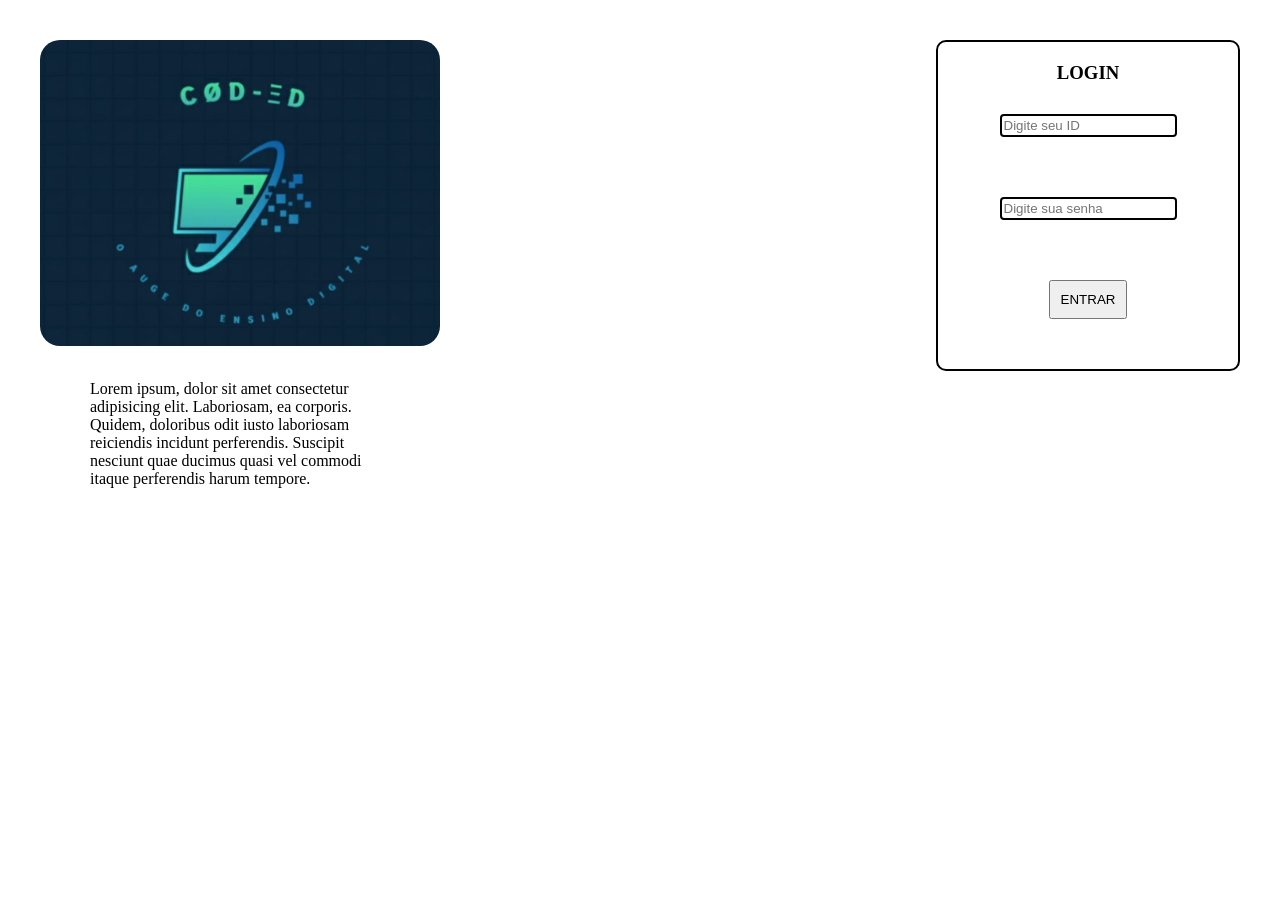
==== Coded_Prototipo/index.html @ cf67aade "modificação css na facul" ====
<!DOCTYPE html>
<html lang="pt-br">
<head>
    <meta charset="UTF-8">
    <meta name="viewport" content="width=device-width, initial-scale=1.0">
    <link rel="stylesheet" href="style.css">
    <title>Home</title>
</head>
<body>
    <main id="main-home">
        <div id="presentation-coded">
            <img src="imgs/coded_logo.png" alt="" id="coded-img-main">
            <p>Lorem ipsum, dolor sit amet consectetur adipisicing elit. Laboriosam, ea corporis. Quidem, 
                doloribus odit iusto laboriosam reiciendis incidunt perferendis. Suscipit nesciunt quae 
                ducimus quasi vel commodi itaque perferendis harum tempore.</p>
        </div>
        <div id="login-section">
            <div id="login-area">
                <div id="inputs">
                    <h3>LOGIN</h3>
                    <input type="text" placeholder="Digite seu ID">
                    <input type="text" placeholder="Digite sua senha"><br>

                    <button>ENTRAR</button>
                </div>
            </div>
        </div>
    </main>
</body>
</html>
---- Coded_Prototipo/style.css ----
*{
    padding: 0;
    margin: 0;
}

/* area main - home*/

#main-home {
    padding: 20px;
    display: flex;
    justify-content: space-between;
}

#login-section {
    padding: 20px;
    justify-content: center;
}

#presentation-coded {
    padding: 20px;
}


#coded-img-main {
    width: 400px;
    border-radius: 20px;
    margin-bottom: 30px;
}


#presentation-coded p{
    width: 300px;
    margin: 0 auto;
}

#login-area {
    border: 2px black solid;
    border-radius: 10px;
    width: 300px;
}

#inputs {
    padding: 20px;
    justify-content: center;
    text-align: center;
    
}

#inputs button {
    padding: 10px;
}

#inputs input {
    border: 2px black solid;
    border-radius: 4px;
    padding: 2px;
}

#inputs input, button {
    margin: 30px auto;
}
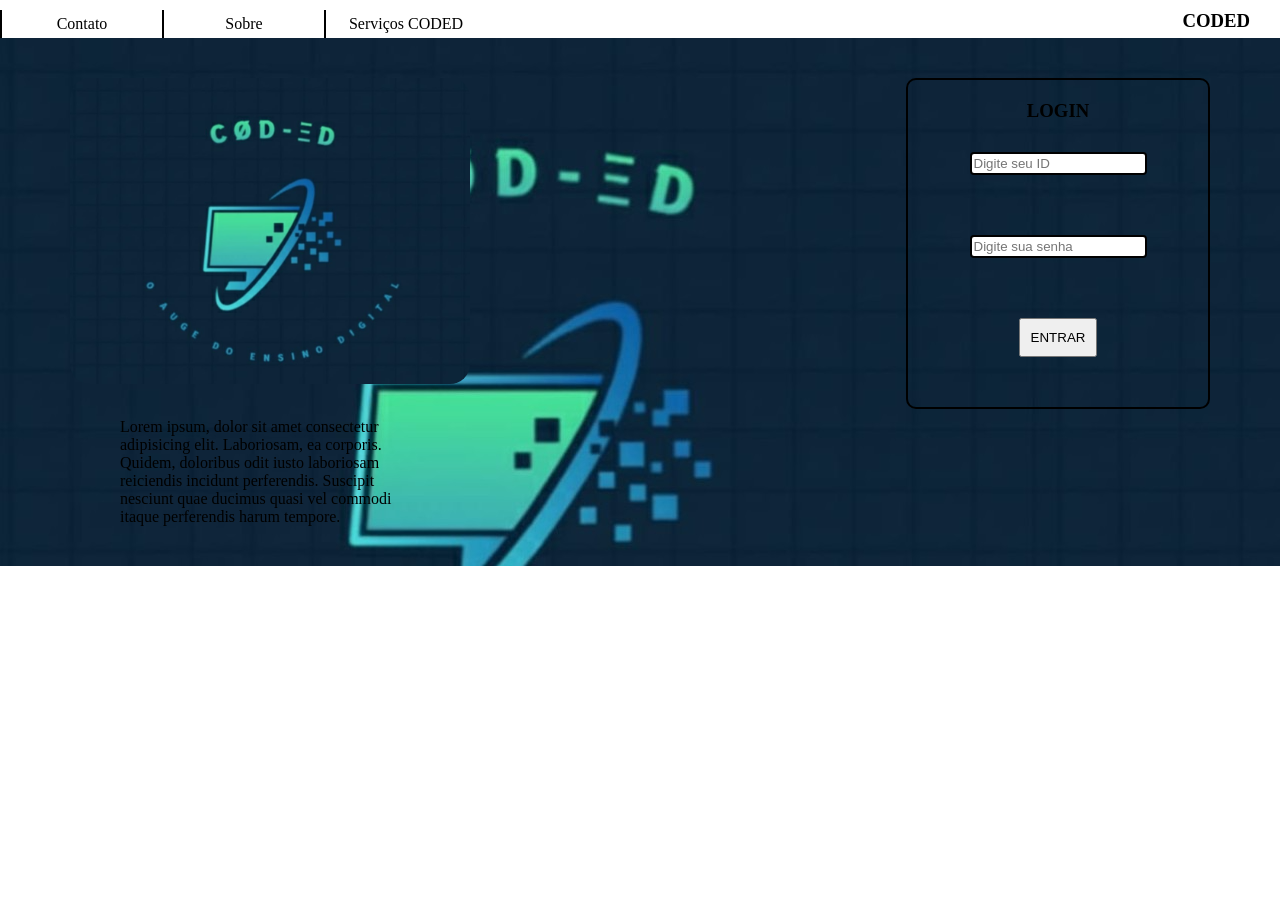
==== commit f9d1107f: "adição do header e funções" ====
--- a/Coded_Prototipo/index.html
+++ b/Coded_Prototipo/index.html
@@ -7,6 +7,22 @@
     <title>Home</title>
 </head>
 <body>
+    <header id="header-main">
+        <div id="header-options-left">
+            <div class="header-option">
+                <a href="">Contato</a>
+            </div>
+            <div class="header-option">
+                <a href="">Sobre</a>
+            </div>
+            <div class="header-option">
+                <a href="">Serviços CODED</a>
+            </div>
+        </div>
+        <div id="header-logo-right">
+            <h3 id="company-name">CODED</h3>
+        </div>
+    </header>
     <main id="main-home">
         <div id="presentation-coded">
             <img src="imgs/coded_logo.png" alt="" id="coded-img-main">
--- a/Coded_Prototipo/style.css
+++ b/Coded_Prototipo/style.css
@@ -3,12 +3,46 @@
     margin: 0;
 }
 
+/* header */
+
+#header-main {
+    display: flex;
+    justify-content: space-between;
+}
+
+#header-options-left {
+    display: flex;
+    
+}
+
+#header-options-left a {
+    text-decoration: none;
+    color: black;
+}
+
+.header-option {
+    padding: 5px;
+    border-left: 2px solid black;
+    width: 150px;
+    text-align: center;
+    margin-top: 10px;
+}
+
+#header-logo-right {
+    margin: 0px 30px;
+}
+
+#header-logo-right h3 {
+    margin-top: 10px;
+}
+
 /* area main - home*/
 
 #main-home {
-    padding: 20px;
+    padding: 20px 50px;
     display: flex;
     justify-content: space-between;
+    background-image: url(imgs/coded_logo.png);
 }
 
 #login-section {
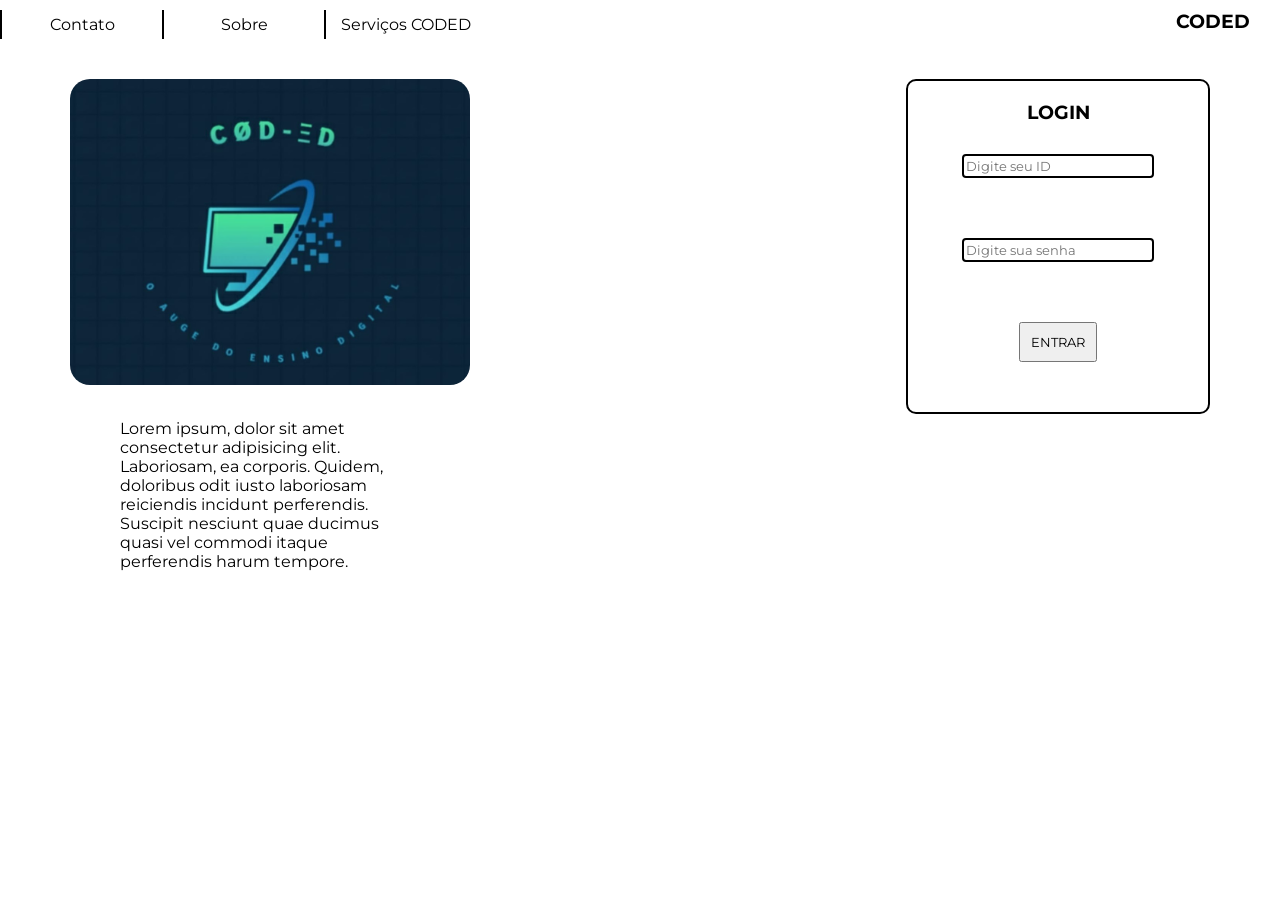
==== commit 05624f1e: "criação de paginas login_aluno, atividades, menus hamburguer e login funcional" ====
--- a/Coded_Prototipo/index.html
+++ b/Coded_Prototipo/index.html
@@ -34,13 +34,15 @@
             <div id="login-area">
                 <div id="inputs">
                     <h3>LOGIN</h3>
-                    <input type="text" placeholder="Digite seu ID">
-                    <input type="text" placeholder="Digite sua senha"><br>
+                    <input type="text" placeholder="Digite seu ID" id="identificacao">
+                    <input type="password" placeholder="Digite sua senha" id="senha"><br>
 
-                    <button>ENTRAR</button>
+                    <button onclick="logar()">ENTRAR</button>
                 </div>
             </div>
         </div>
     </main>
+
+    <script src="script.js"></script>
 </body>
 </html>
--- a/Coded_Prototipo/style.css
+++ b/Coded_Prototipo/style.css
@@ -1,6 +1,9 @@
+@import url('https://fonts.googleapis.com/css2?family=Montserrat:ital,wght@0,100..900;1,100..900&display=swap');
+
 *{
     padding: 0;
     margin: 0;
+    font-family: Montserrat;
 }
 
 /* header */
@@ -42,7 +45,6 @@
     padding: 20px 50px;
     display: flex;
     justify-content: space-between;
-    background-image: url(imgs/coded_logo.png);
 }
 
 #login-section {
@@ -92,4 +94,137 @@
 
 #inputs input, button {
     margin: 30px auto;
+}
+
+/* login aluno*/
+
+.header-user {
+    justify-content: space-between;
+    display: flex;
+    padding: 10px 30px;
+    background-color: lightgray;
+}
+
+.area-aluno {
+    border: 2px black solid;
+    padding: 3px;
+    border-radius: 3px;
+}
+
+@keyframes teste {
+    0%{opacity: 0%;}
+    100%{opacity: 100%;}
+}
+
+.hamburguericon{
+    padding-left: 95%;
+}
+
+#hamburguer:hover {
+    cursor: pointer;
+}
+
+#janeladeopcoes {
+    border: 2px black solid;
+    border-radius: 10px;
+    width: 200px;
+    text-align: center;
+    background-color: white;
+    position: absolute;
+    right: 65px;
+    top: 60px;
+    display: none;
+    animation: teste 0.2s linear;
+}
+
+.opcao {
+    padding: 10px;
+    margin: 5px;
+    border-top: 1px solid black;
+    border-bottom: 1px solid black;
+}
+
+#janeladeopcoes a{
+    text-decoration: none;
+    color: black;
+}
+
+.field {
+    padding: 10px 30px;
+}
+
+.aulas-gravadas {
+    margin: 20px 0;
+    display: flex;
+    flex-wrap: wrap;
+    justify-content: space-around;
+}
+
+.aula:hover {
+    cursor: pointer;
+}
+
+.aula {
+    border-top: 2px black solid;
+    border-bottom: 2px black solid;
+    border-radius: 10px;
+    width: min-content;
+    padding: 10px;
+    margin: 20px 0px;
+}
+
+.video {
+    background-color: black;
+    width: 300px;
+    text-align: center;
+    padding: 20px;
+}
+
+.video img {
+    width: 80px;
+}
+
+.complement {
+    margin: 10px 0;
+}
+
+.data-video {
+    text-align: right;
+}
+
+
+#atividades {
+    margin: 20px 0px;
+}
+
+.atividade {
+    padding: 2px 10px;
+    margin-bottom: 20px;
+}
+
+.conteudo-atividade:hover {
+    cursor: pointer;
+}
+
+.conteudo-atividade {
+    border: 2px solid black;
+    border-radius: 10px;
+    padding: 15px;
+}
+
+.data-atividade {
+    text-align: center;
+}
+
+.prazo-atividade {
+    padding: 5px 10px;
+    text-align: right;
+}
+
+.finish-activity {
+    margin: 10px auto;
+    width: 80%;
+    height: 4px;
+    background-color: gray;
+    border-radius: 10px;
 }
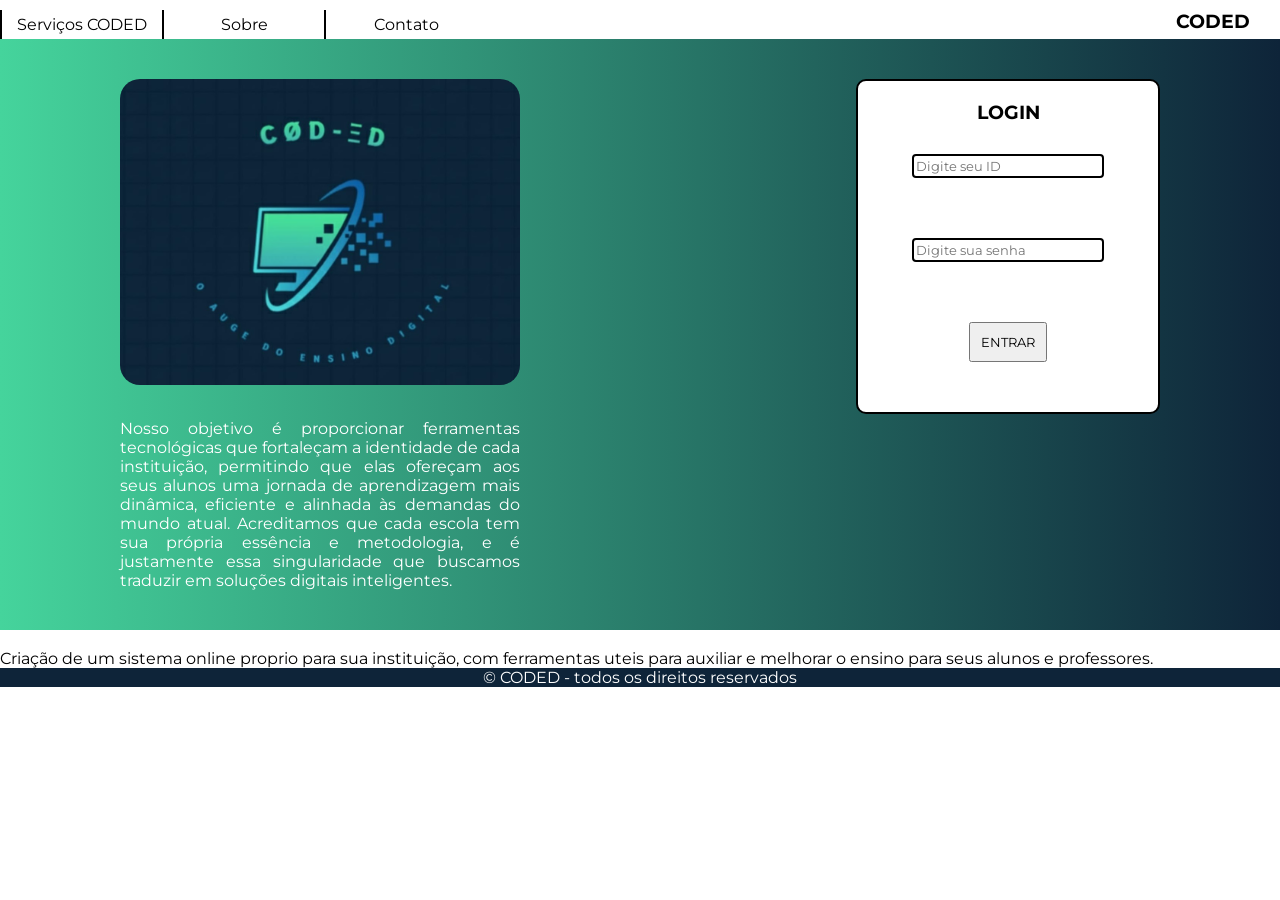
==== commit c3a9d547: "coisa pa porra" ====
--- a/Coded_Prototipo/index.html
+++ b/Coded_Prototipo/index.html
@@ -4,19 +4,20 @@
     <meta charset="UTF-8">
     <meta name="viewport" content="width=device-width, initial-scale=1.0">
     <link rel="stylesheet" href="style.css">
+    <link rel="shortcut icon" href="imgs/coded_logo.png" type="image/x-icon">
     <title>Home</title>
 </head>
 <body>
     <header id="header-main">
         <div id="header-options-left">
             <div class="header-option">
-                <a href="">Contato</a>
+                <a href="">Serviços CODED</a>
             </div>
             <div class="header-option">
                 <a href="">Sobre</a>
             </div>
             <div class="header-option">
-                <a href="">Serviços CODED</a>
+                <a href="">Contato</a>
             </div>
         </div>
         <div id="header-logo-right">
@@ -26,10 +27,17 @@
     <main id="main-home">
         <div id="presentation-coded">
             <img src="imgs/coded_logo.png" alt="" id="coded-img-main">
-            <p>Lorem ipsum, dolor sit amet consectetur adipisicing elit. Laboriosam, ea corporis. Quidem, 
-                doloribus odit iusto laboriosam reiciendis incidunt perferendis. Suscipit nesciunt quae 
-                ducimus quasi vel commodi itaque perferendis harum tempore.</p>
+            <p>Nosso objetivo é proporcionar ferramentas tecnológicas que fortaleçam a identidade de cada 
+                instituição, permitindo que elas ofereçam aos seus alunos uma jornada de aprendizagem 
+                mais dinâmica, eficiente e alinhada às demandas do mundo atual. Acreditamos que cada 
+                escola tem sua própria essência e metodologia, e é justamente essa singularidade que 
+                buscamos traduzir em soluções digitais inteligentes.</p>
         </div>
+
+        <div class="divisao">
+
+        </div>
+
         <div id="login-section">
             <div id="login-area">
                 <div id="inputs">
@@ -43,6 +51,17 @@
         </div>
     </main>
 
+    <section id="servicos">
+        <div class="servico">
+            <img src="" alt="">
+            <p>Criação de um sistema online proprio para sua instituição, com ferramentas uteis para auxiliar
+                e melhorar o ensino para seus alunos e professores.
+            </p>
+        </div>
+    </section>
+
+    <footer><p>© CODED - todos os direitos reservados</p></footer>
+    
     <script src="script.js"></script>
 </body>
 </html>
--- a/Coded_Prototipo/style.css
+++ b/Coded_Prototipo/style.css
@@ -41,10 +41,18 @@
 
 /* area main - home*/
 
+.divisao {
+    height: 30%px;
+    width: 3px;
+    background-color: black;
+    display: none;
+}
+
 #main-home {
-    padding: 20px 50px;
+    padding: 20px 100px;
     display: flex;
     justify-content: space-between;
+    background-image: linear-gradient(90deg,#45D49C, #0E2439);
 }
 
 #login-section {
@@ -54,6 +62,7 @@
 
 #presentation-coded {
     padding: 20px;
+    color: white;
 }
 
 
@@ -65,14 +74,16 @@
 
 
 #presentation-coded p{
-    width: 300px;
+    width: 400px;
     margin: 0 auto;
+    text-align: justify;
 }
 
 #login-area {
     border: 2px black solid;
     border-radius: 10px;
     width: 300px;
+    background-color: white;
 }
 
 #inputs {
@@ -102,11 +113,12 @@
     justify-content: space-between;
     display: flex;
     padding: 10px 30px;
-    background-color: lightgray;
+    color: white;
+    background-color: #0E2439;
 }
 
 .area-aluno {
-    border: 2px black solid;
+    border: 2px white solid;
     padding: 3px;
     border-radius: 3px;
 }
@@ -202,14 +214,21 @@
     margin-bottom: 20px;
 }
 
-.conteudo-atividade:hover {
-    cursor: pointer;
-}
-
 .conteudo-atividade {
     border: 2px solid black;
     border-radius: 10px;
     padding: 15px;
+}
+
+.conteudo-atividade .botao {
+   text-align: center;
+}
+
+.conteudo-atividade button {
+    padding: 10px;
+    background-color: #0E2439;
+    color: white;
+    border-radius: 10px;
 }
 
 .data-atividade {
@@ -227,4 +246,95 @@
     height: 4px;
     background-color: gray;
     border-radius: 10px;
+}
+
+/* footers */
+
+footer {
+    background-color: #0E2439;
+    color: white;
+    text-align: center;
+}
+
+/* provas*/
+
+.situacao {
+    text-align: center;
+}
+
+.afazer {
+    color: orange;
+}
+
+button:hover{
+    cursor: pointer;
+}
+
+.feito {
+    color: lightgreen;
+}
+
+/* material */
+
+.conteudo-material p{
+    margin-bottom: 20px;
+}
+
+.material a {
+    color: black;
+    padding: 5px 10px; 
+    border-radius: 10px;
+}
+
+.material a:hover {
+    box-shadow: #0E2439 0px 0px 5px;
+}
+
+/* calendario my */
+
+#table {
+    border: 2px black solid;
+    padding: 5px;
+}
+
+th {
+    border: 1px black solid;
+}
+
+.column {
+    border: 1px solid black;
+    text-align: center;
+    padding: 20px;
+}
+
+#legenda {
+    margin: 20px 0;
+}
+
+.bolinha {
+    display: flex;
+    margin: 20px 0;
+}
+
+.bola {
+    width: 20px;
+    height: 20px;
+    border-radius: 30px;
+    margin-right: 20px;
+}
+
+.verde {
+    background-color: lightgreen;
+}
+
+.laranja {
+    background-color: orange;
+}
+
+.weekend {
+    background-color: lightgray;
+}
+
+.week {
+    background-color: lightblue;
 }
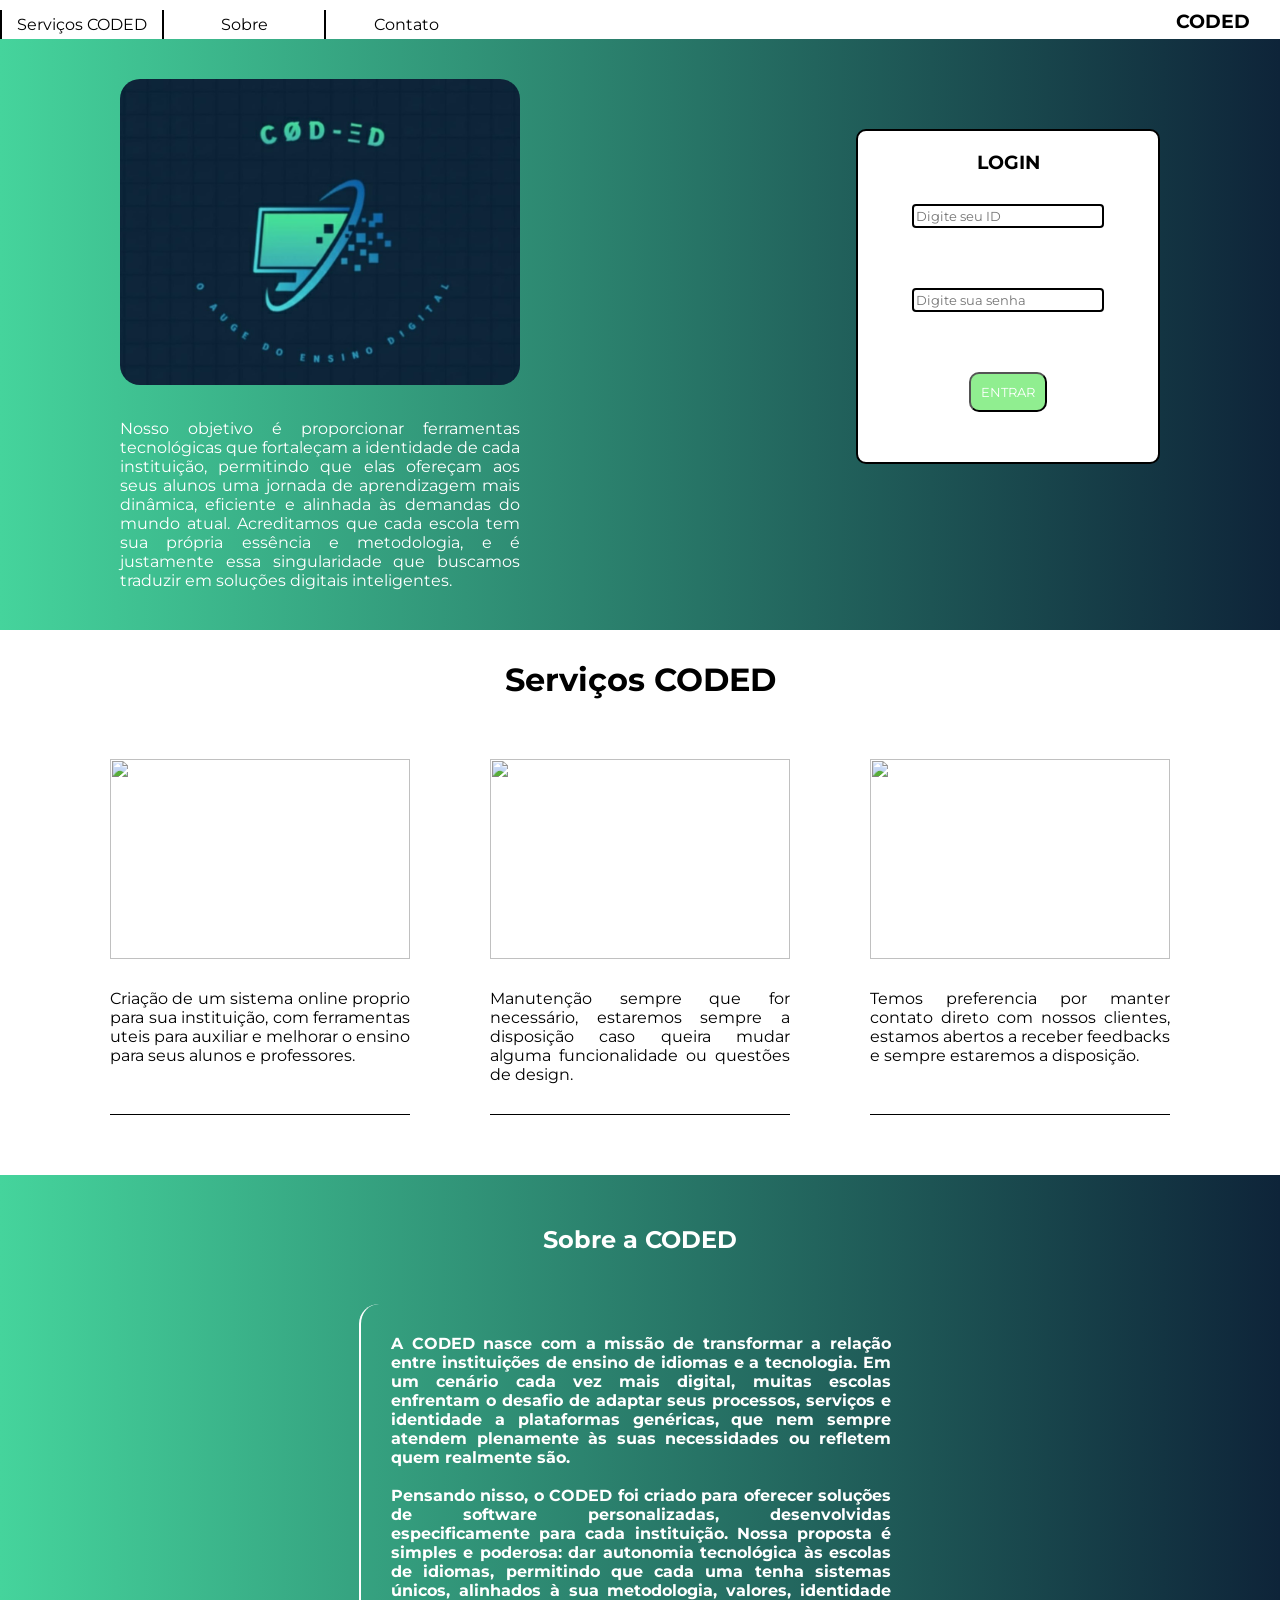
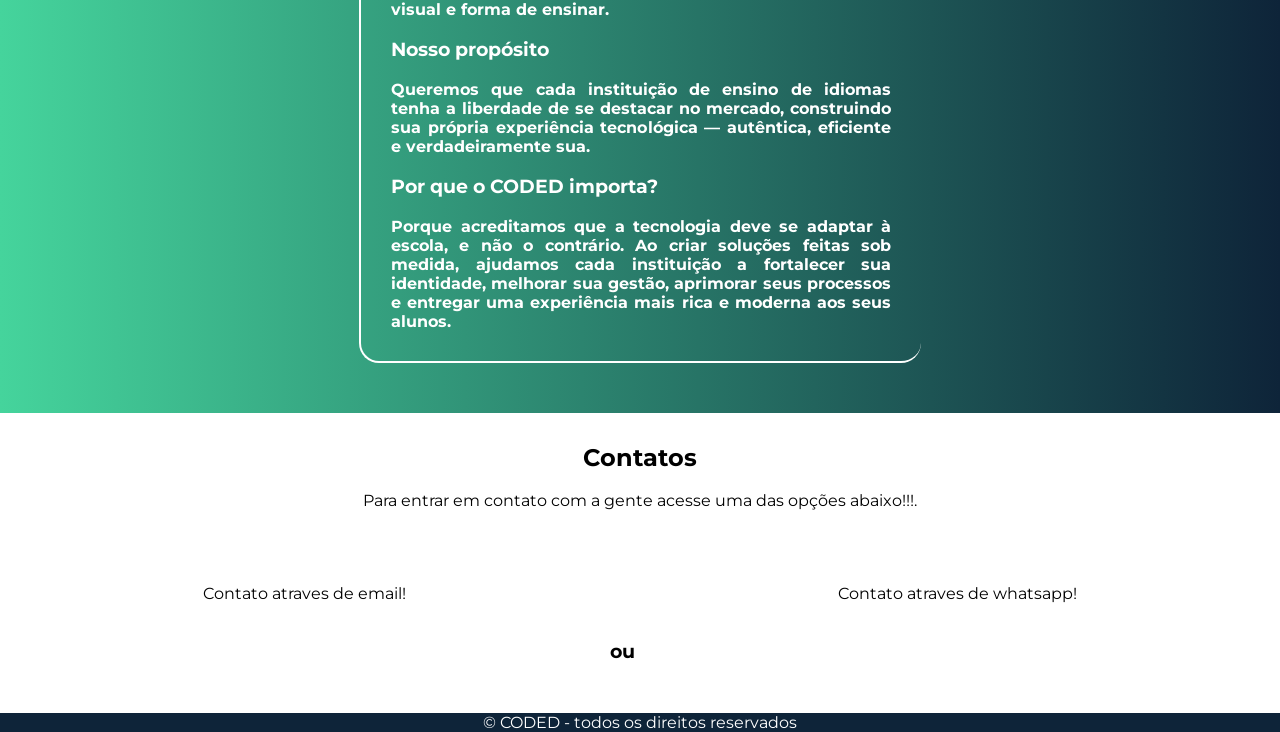
==== commit f86f95b1: "perfil criado" ====
--- a/Coded_Prototipo/index.html
+++ b/Coded_Prototipo/index.html
@@ -11,13 +11,13 @@
     <header id="header-main">
         <div id="header-options-left">
             <div class="header-option">
-                <a href="">Serviços CODED</a>
+                <a href="#servicos-title">Serviços CODED</a>
             </div>
             <div class="header-option">
-                <a href="">Sobre</a>
+                <a href="#sobrecoded">Sobre</a>
             </div>
             <div class="header-option">
-                <a href="">Contato</a>
+                <a href="#contato">Contato</a>
             </div>
         </div>
         <div id="header-logo-right">
@@ -45,18 +45,73 @@
                     <input type="text" placeholder="Digite seu ID" id="identificacao">
                     <input type="password" placeholder="Digite sua senha" id="senha"><br>
 
-                    <button onclick="logar()">ENTRAR</button>
+                    <button onclick="logar()" id="logaruser">ENTRAR</button>
                 </div>
             </div>
         </div>
     </main>
 
+    <h1 id="servicos-title">Serviços CODED</h1>
     <section id="servicos">
         <div class="servico">
-            <img src="" alt="">
+            <img src="https://fia.com.br/wp-content/uploads/2024/03/Inovacao-tecnologica-capa-1-1.jpg" alt="" width="300px" height="200px">
             <p>Criação de um sistema online proprio para sua instituição, com ferramentas uteis para auxiliar
                 e melhorar o ensino para seus alunos e professores.
             </p>
+        </div>
+        <div class="servico">
+            <img src="https://brktecnologia.com.br/wp-content/uploads/2025/06/manutencao-corretiva-brk-tecnologia.webp" alt="" width="300px" height="200px">
+            <p>Manutenção sempre que for necessário, estaremos sempre a disposição caso queira mudar alguma
+                funcionalidade ou questões de design.
+            </p>
+        </div>
+        <div class="servico">
+            <img src="https://poderdaescuta.com/wp-content/uploads/2019/09/Comunica%C3%A7%C3%A3o-iStock-1023081566.jpg" alt="" width="300px" height="200px">
+            <p>Temos preferencia por manter contato direto com nossos clientes, estamos abertos a receber feedbacks
+                e sempre estaremos a disposição.
+            </p>
+        </div>
+    </section>
+
+    <section id="sobre">
+        <h1 id="sobrecoded">Sobre a CODED</h1>
+
+        <div id="conteudo-sobre">
+            <h4>A CODED nasce com a missão de transformar a relação entre instituições de ensino de 
+                idiomas e a tecnologia. Em um cenário cada vez mais digital, muitas escolas enfrentam o 
+                desafio de adaptar seus processos, serviços e identidade a plataformas genéricas, que 
+                nem sempre atendem plenamente às suas necessidades ou refletem quem realmente são.
+            </h4><br>
+            <h4>Pensando nisso, o CODED foi criado para oferecer soluções de software personalizadas, 
+                desenvolvidas especificamente para cada instituição. Nossa proposta é simples e poderosa: 
+                dar autonomia tecnológica às escolas de idiomas, permitindo que cada uma tenha sistemas 
+                únicos, alinhados à sua metodologia, valores, identidade visual e forma de ensinar.</h4><br>
+            <h3>Nosso propósito</h3><br>
+            <h4>Queremos que cada instituição de ensino de idiomas tenha a liberdade de se destacar no mercado, 
+                construindo sua própria experiência tecnológica — autêntica, eficiente e verdadeiramente sua.</h4><br>
+            <h3>Por que o CODED importa?</h3><br>
+            <h4>Porque acreditamos que a tecnologia deve se adaptar à escola, e não o contrário. Ao criar 
+                soluções feitas sob medida, ajudamos cada instituição a fortalecer sua identidade, melhorar 
+                sua gestão, aprimorar seus processos e entregar uma experiência mais rica e moderna aos seus 
+                alunos.</h4>
+        </div>
+    </section>
+
+    <section id="contato">
+        <h1>Contatos</h1><br>
+        <p>Para entrar em contato com a gente acesse uma das opções abaixo!!!.</p>
+        <div class="contents-contato">
+            <div class="contato">
+                <img src="https://cdn-icons-png.flaticon.com/512/552/552486.png" alt="">
+                <p>Contato atraves de email!</p>
+            </div>
+            
+            <h3>ou</h3>
+
+            <div class="contato">
+                <img src="https://cdn-icons-png.flaticon.com/512/2111/2111728.png" alt="" >
+                <p>Contato atraves de whatsapp!</p>
+            </div>
         </div>
     </section>
 
--- a/Coded_Prototipo/style.css
+++ b/Coded_Prototipo/style.css
@@ -84,6 +84,7 @@
     border-radius: 10px;
     width: 300px;
     background-color: white;
+    margin-top: 50px;
 }
 
 #inputs {
@@ -105,6 +106,99 @@
 
 #inputs input, button {
     margin: 30px auto;
+}
+
+#logaruser {
+    color: white;
+    background-color: lightgreen;
+    border-radius: 10px;
+}
+
+#logaruser:hover {
+    background-color: green;
+}
+
+#servicos {
+    padding: 30px;
+    display: flex;
+    justify-content: space-evenly;
+}
+
+#servicos-title {
+    text-align: center;
+    margin-top: 30px;
+}
+
+.servico {
+    width: min-content;
+    text-align: justify;
+    border-bottom: 1px solid black;
+    padding-bottom: 30px;
+}
+
+.servico img {
+    margin: 30px 0;
+}
+
+#sobre {
+    text-align: center;
+    margin: 30px 0;
+    color: white;
+    background-image: linear-gradient(90deg,#45D49C, #0E2439);
+    padding: 50px;
+}
+
+#conteudo-sobre {
+    width: 500px;
+    margin: 0 auto;
+    margin-top: 50px;
+    text-align: justify;
+    border-bottom: 2px white solid;
+    border-left: 2px white solid;
+    border-radius: 20px;
+    padding: 30px;
+}
+
+#contato {
+    margin: 30px 0;
+}
+
+#contato h1 {
+    text-align: center;
+}
+
+#contato p {
+    text-align: center;
+}
+
+#contato h3 {
+    margin-top: 80px;
+}
+
+.contents-contato {
+    margin: 50px 0;
+    justify-content: space-evenly;
+    display: flex;
+}
+
+.contato {
+    text-align: center;
+    padding: 0 30px;
+    
+    
+}
+
+.contato img {
+    width: 250px;
+    margin-bottom: 20px;
+}
+
+.contato:hover {
+    cursor: pointer;
+    border-left: 1px black solid;
+    border-right: 1px black solid;
+    border-radius: 30px;
+    transition: 0.2s;
 }
 
 /* login aluno*/
@@ -337,4 +431,68 @@
 
 .week {
     background-color: lightblue;
+}
+
+/* profile button */
+
+.profile-button:hover {
+    cursor: pointer;
+}
+
+/* profile */
+
+.fielduser {
+    padding: 0;
+}
+
+.titleperfil {
+    margin-bottom: 30px;
+    text-align: center;
+}
+
+#perfilbox {
+    background-image: linear-gradient(90deg,#45D49C, #0E2439);
+    display: flex;
+    border: 1px solid black;
+    justify-content: space-between;
+    padding: 20px 50px;
+    color: white;
+    border-radius: 0px;
+}
+
+#perfilbox img {
+    width: 230px;
+    height: 230px;
+    border-radius: 200px;
+    background-color: white;
+}
+
+#perfilbox h4 {
+    margin: 50px 0;
+    text-decoration: underline;
+}
+
+.dados {
+    border-right: 1px white solid;
+    border-left: 1px white solid;
+    padding: 0 50px;
+}
+
+.dados h3 {
+    text-align: center;
+}
+
+#picture-logout {
+    text-align: center;
+}
+
+#picture-logout button {
+    padding: 10px;
+    background-color: darkred;
+    color: white;
+    border-radius: 10px;
+}
+
+#picture-logout button:hover {
+    background-color: rgb(87, 0, 0);
 }
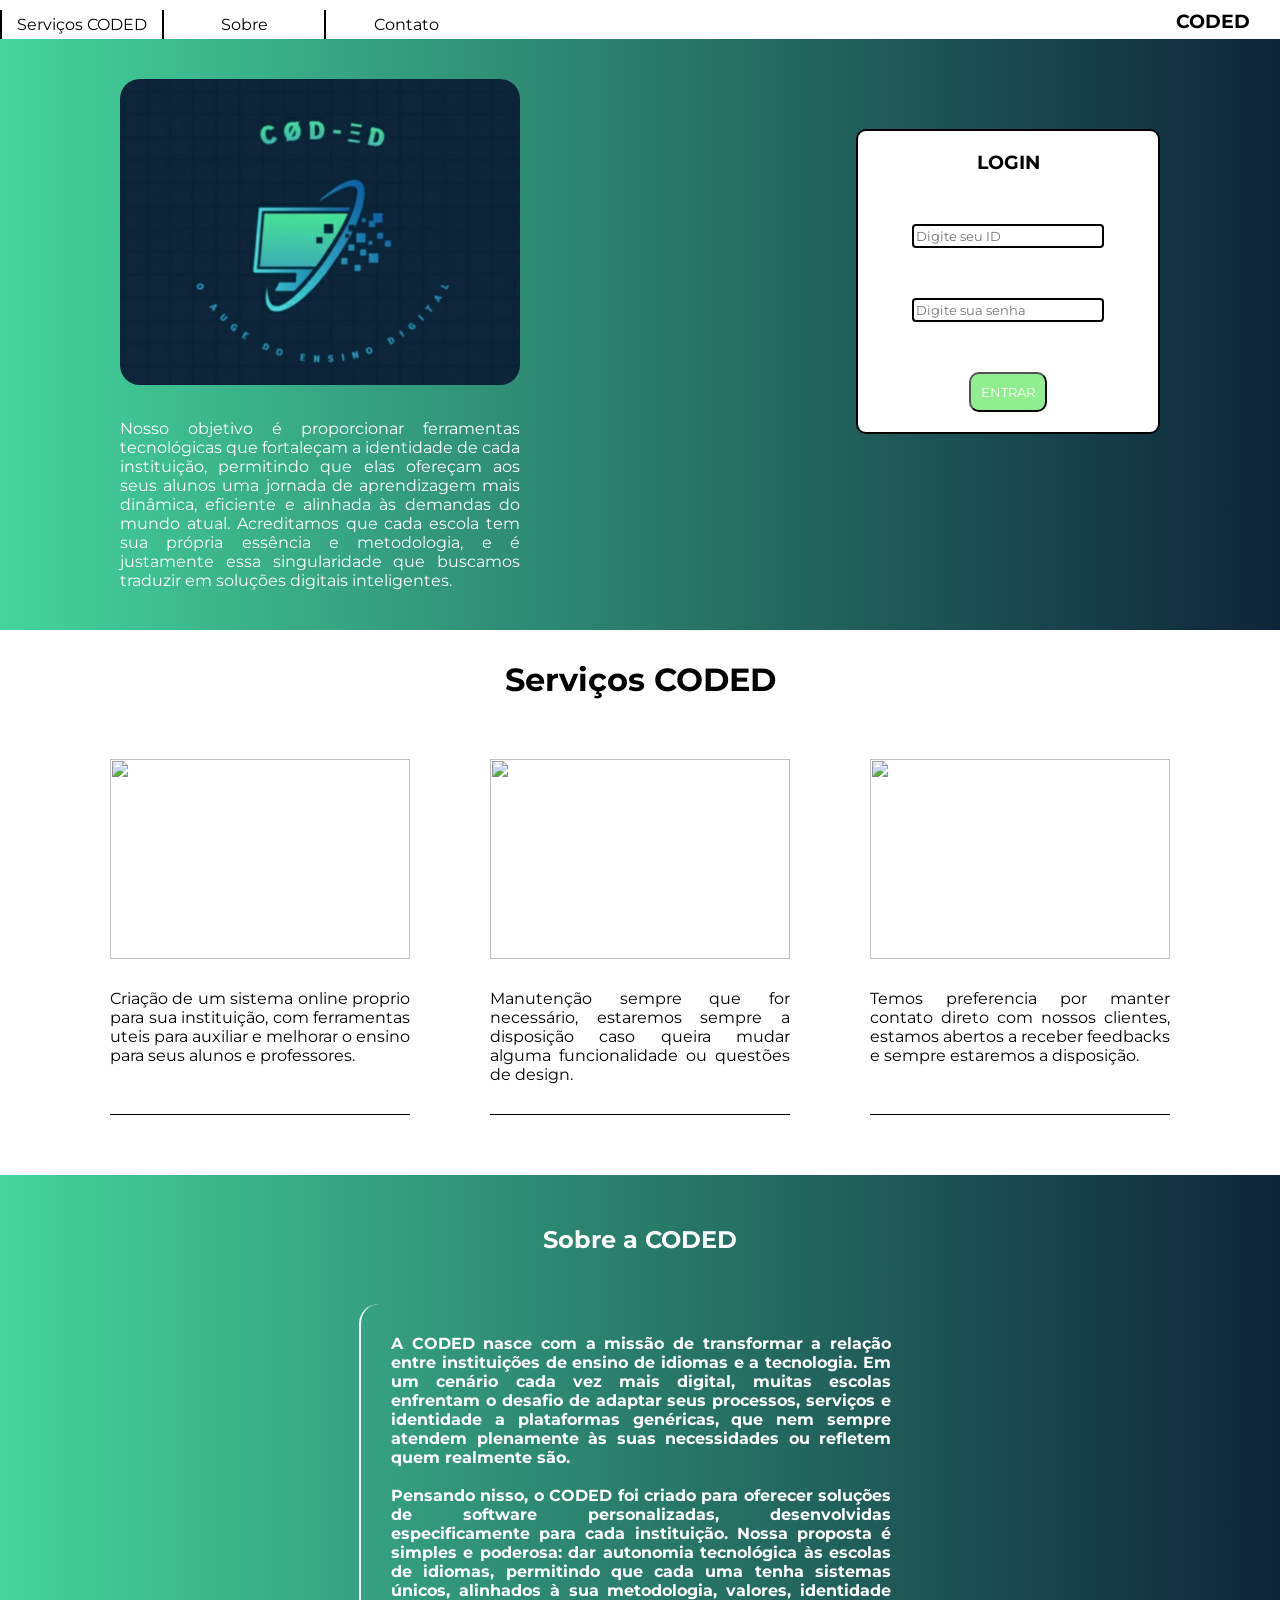
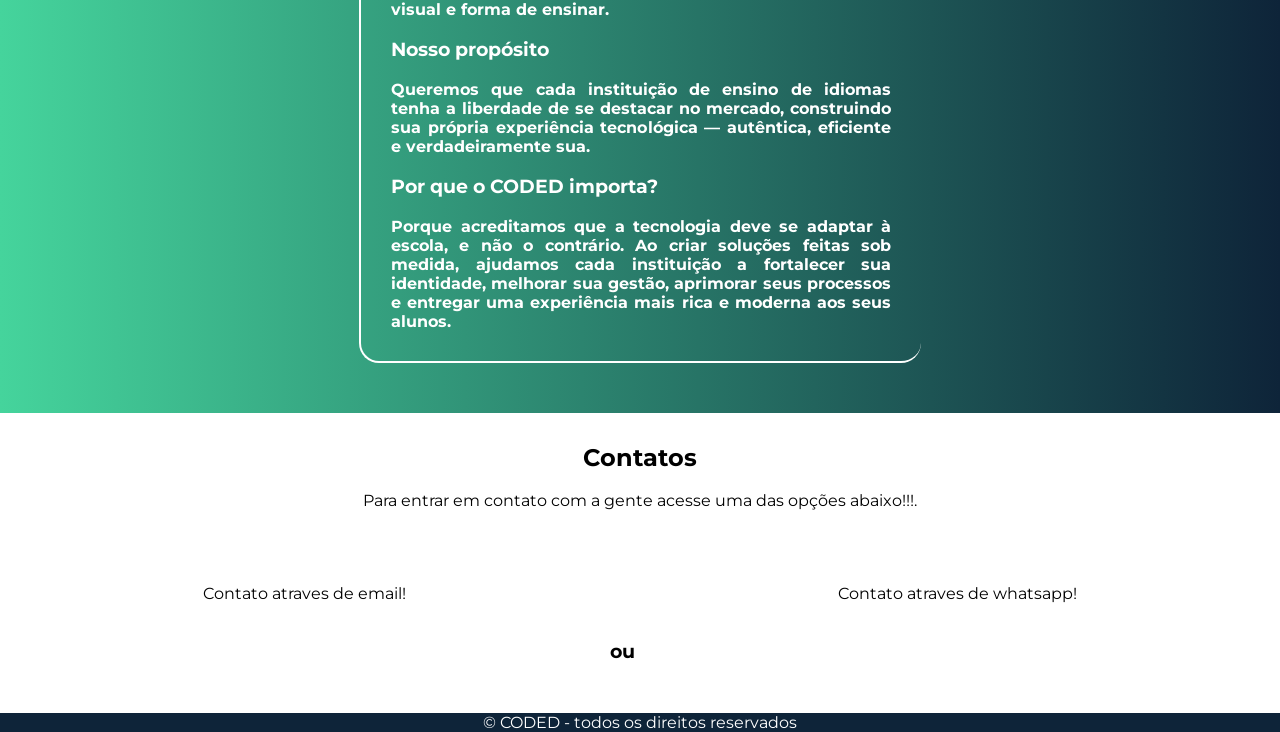
==== commit 0103ccea: "atualização navbar mundaça principal envolve a adição da navbar lateral no site, trocando o meio de " ====
--- a/Coded_Prototipo/index.html
+++ b/Coded_Prototipo/index.html
@@ -44,6 +44,7 @@
                     <h3>LOGIN</h3>
                     <input type="text" placeholder="Digite seu ID" id="identificacao">
                     <input type="password" placeholder="Digite sua senha" id="senha"><br>
+                    <div id="aviso"></div>
 
                     <button onclick="logar()" id="logaruser">ENTRAR</button>
                 </div>
@@ -66,7 +67,7 @@
             </p>
         </div>
         <div class="servico">
-            <img src="https://poderdaescuta.com/wp-content/uploads/2019/09/Comunica%C3%A7%C3%A3o-iStock-1023081566.jpg" alt="" width="300px" height="200px">
+            <img src="https://encrypted-tbn0.gstatic.com/images?q=tbn:ANd9GcQTLt6AxkFllZap4uRx4DlEaJ7X3AYHRQ2kKA&s" alt="" width="300px" height="200px">
             <p>Temos preferencia por manter contato direto com nossos clientes, estamos abertos a receber feedbacks
                 e sempre estaremos a disposição.
             </p>
--- a/Coded_Prototipo/style.css
+++ b/Coded_Prototipo/style.css
@@ -105,7 +105,13 @@
 }
 
 #inputs input, button {
-    margin: 30px auto;
+    margin: 0px auto;
+    margin-top: 50px;
+}
+
+#aviso {
+    color: orangered;
+    font-size: 11px;
 }
 
 #logaruser {
@@ -206,7 +212,7 @@
 .header-user {
     justify-content: space-between;
     display: flex;
-    padding: 10px 30px;
+    padding: 10px 50px;
     color: white;
     background-color: #0E2439;
 }
@@ -222,48 +228,81 @@
     100%{opacity: 100%;}
 }
 
-.hamburguericon{
-    padding-left: 95%;
+#navbarlateral{
+    background-color: #0E2439;
+    width: 38px;
+    position: fixed;
+    top: 0px;
+    height: 100%;
+    transition: 0.3s;
+}
+
+#navbarlateral img{
+    width: 30px;
+    margin-right: 10px;
 }
 
 #hamburguer:hover {
     cursor: pointer;
 }
 
-#janeladeopcoes {
-    border: 2px black solid;
-    border-radius: 10px;
-    width: 200px;
-    text-align: center;
-    background-color: white;
-    position: absolute;
-    right: 65px;
-    top: 60px;
+.secao-aba {
+    display: flex;
+    color: white;
+    margin: 10px 0px;
+    padding: 5px;
+}
+
+.secao-aba a {
+    text-decoration: none;
+    color: white;
+}
+
+.secao-aba h3 {
+    display: inherit;
+    position: relative;
+    top: 5px;
+}
+
+.ativado a {
+    transition: 3s;
+    display: inherit;
+}
+
+.none a {
     display: none;
-    animation: teste 0.2s linear;
-}
-
-.opcao {
-    padding: 10px;
-    margin: 5px;
-    border-top: 1px solid black;
-    border-bottom: 1px solid black;
-}
-
-#janeladeopcoes a{
-    text-decoration: none;
-    color: black;
 }
 
 .field {
     padding: 10px 30px;
-}
+    padding-left: 50px;
+}
+
+.field-title {
+    text-decoration: underline;
+}
+
+.aulaaovivo {
+    text-align: center;
+}
+
+.quadroaulaonline {
+    border: 1px solid black;
+    height: 250px;
+    display: flex;
+    justify-content: center;
+    align-items: center;
+    width: 40vw;
+    margin: 0 auto;
+}   
+
 
 .aulas-gravadas {
     margin: 20px 0;
     display: flex;
     flex-wrap: wrap;
     justify-content: space-around;
+    background-color: #0e2439;
 }
 
 .aula:hover {
@@ -271,17 +310,23 @@
 }
 
 .aula {
-    border-top: 2px black solid;
-    border-bottom: 2px black solid;
+    border-top: 2px white solid;
+    border-bottom: 2px white solid;
     border-radius: 10px;
     width: min-content;
     padding: 10px;
     margin: 20px 0px;
+    color: white;
+}
+
+.aula h3 {
+    text-align: center;
+    margin-bottom: 10px;
 }
 
 .video {
     background-color: black;
-    width: 300px;
+    width: 250px;
     text-align: center;
     padding: 20px;
 }
@@ -301,6 +346,8 @@
 
 #atividades {
     margin: 20px 0px;
+    background-color: #0E2439;
+    border-radius: 10px;
 }
 
 .atividade {
@@ -312,6 +359,7 @@
     border: 2px solid black;
     border-radius: 10px;
     padding: 15px;
+    background-color: aliceblue;
 }
 
 .conteudo-atividade .botao {
@@ -327,6 +375,11 @@
 
 .data-atividade {
     text-align: center;
+    color: white;
+}
+
+.data-atv {
+    color: black;
 }
 
 .prazo-atividade {
@@ -365,7 +418,7 @@
 }
 
 .feito {
-    color: lightgreen;
+    color: green;
 }
 
 /* material */
@@ -389,10 +442,16 @@
 #table {
     border: 2px black solid;
     padding: 5px;
+    background-color: #0E2439;
 }
 
 th {
     border: 1px black solid;
+}
+
+td {
+    background-color: white;
+    border-radius: 5px;
 }
 
 .column {
@@ -451,7 +510,7 @@
 }
 
 #perfilbox {
-    background-image: linear-gradient(90deg,#45D49C, #0E2439);
+    background-image: linear-gradient(90deg,#018552, #0E2439);
     display: flex;
     border: 1px solid black;
     justify-content: space-between;
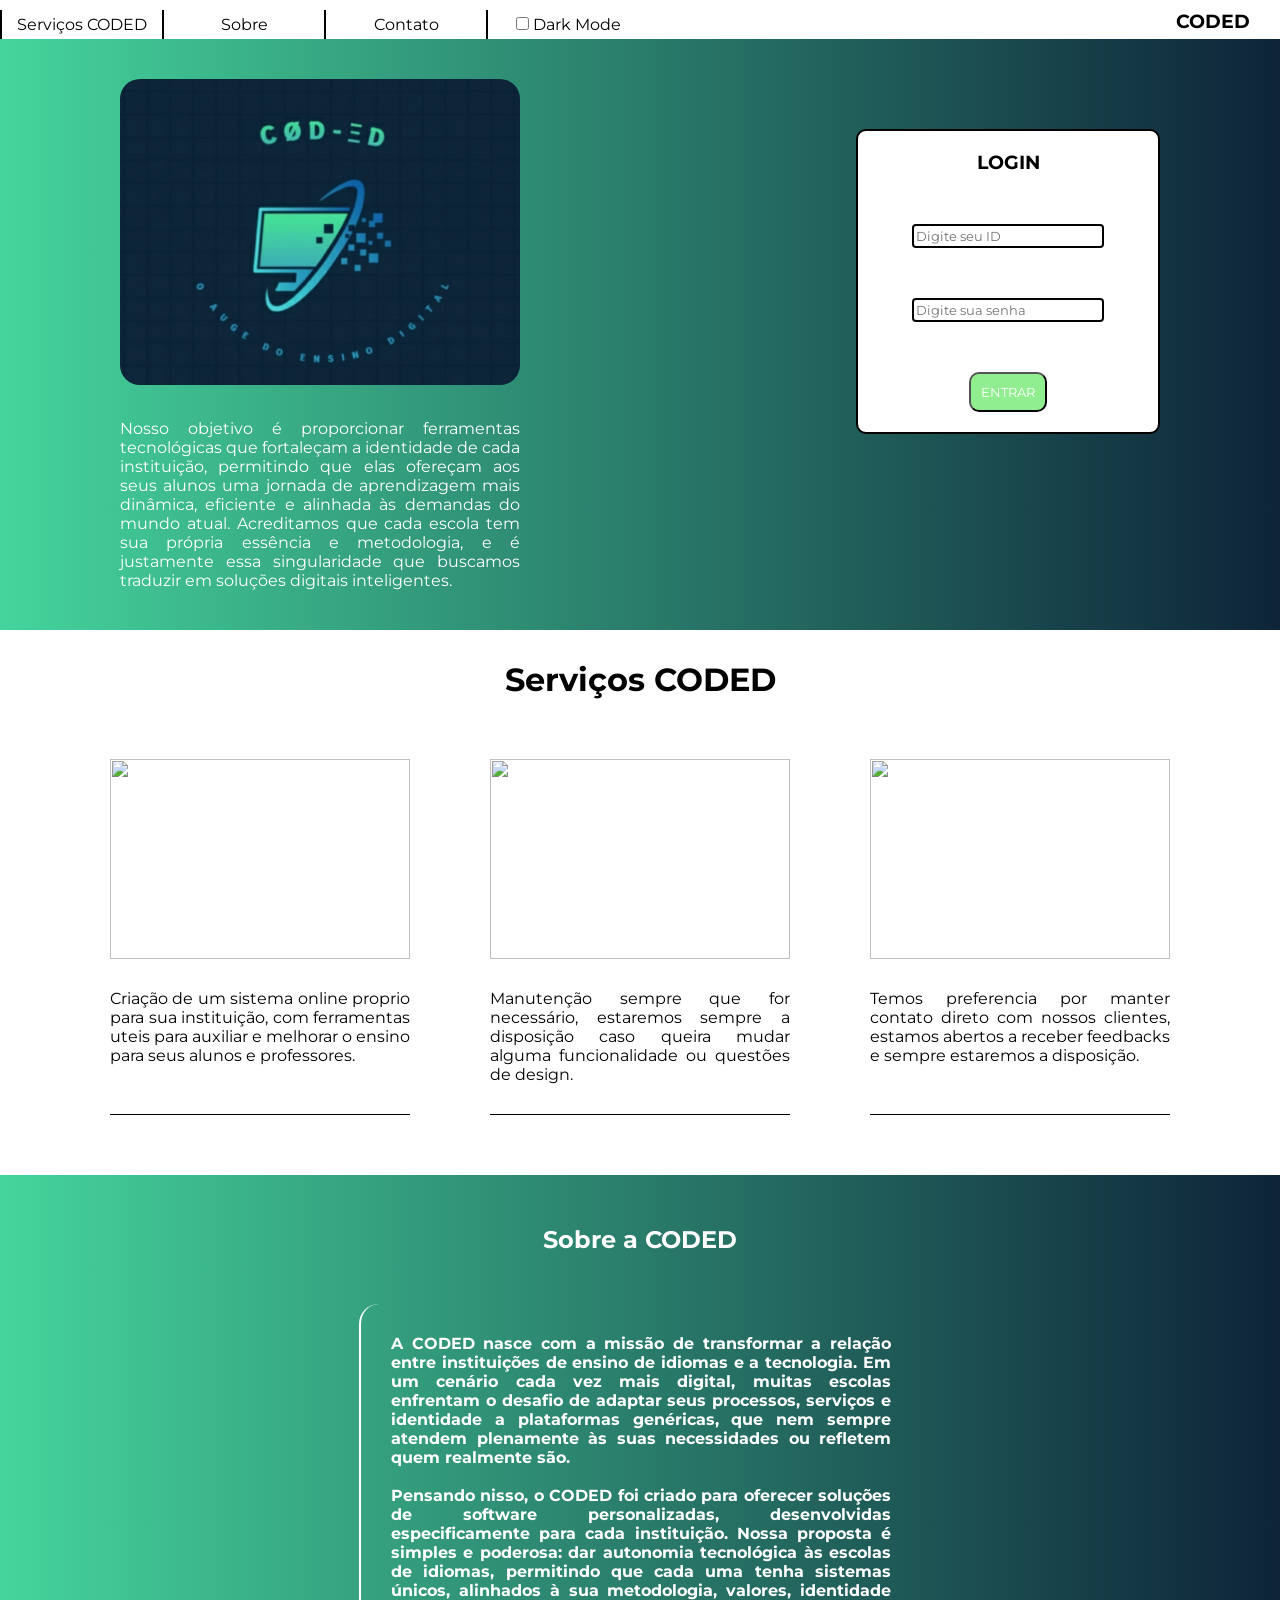
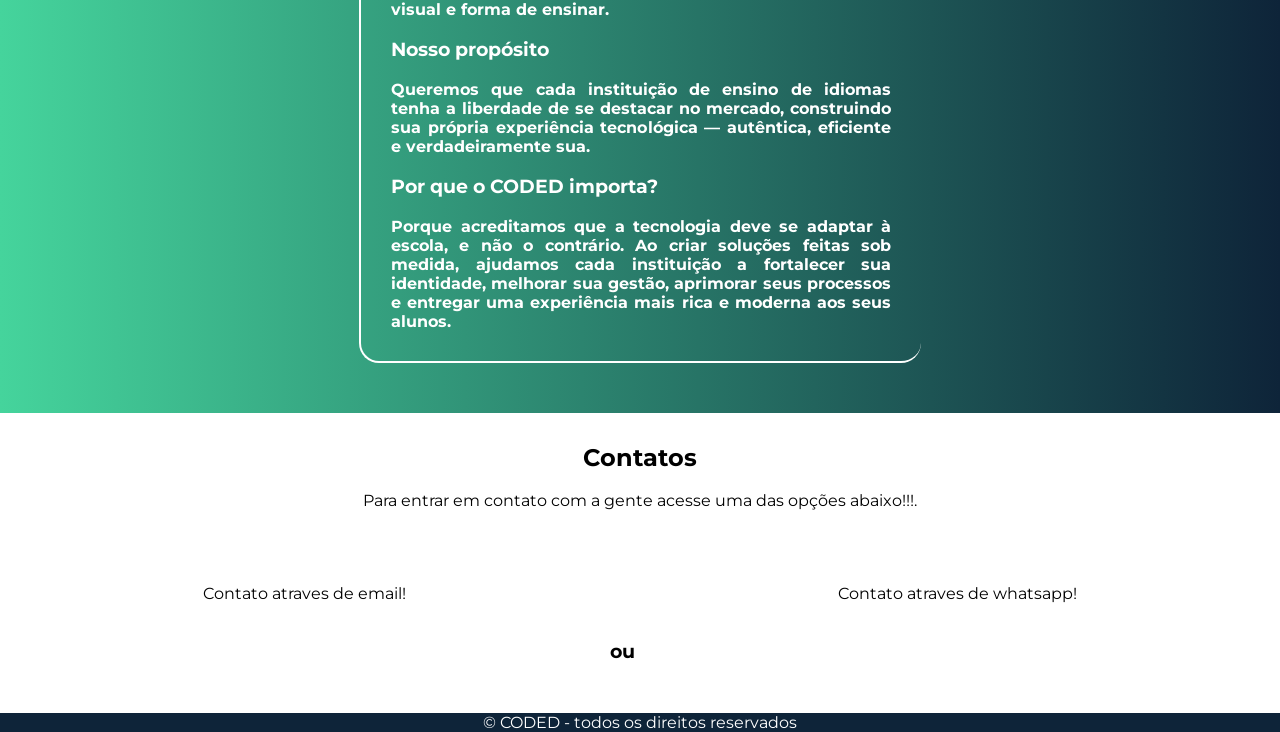
==== commit 58f4291c: "Adicionando o botão de dark mode" ====
--- a/Coded_Prototipo/index.html
+++ b/Coded_Prototipo/index.html
@@ -19,6 +19,9 @@
             <div class="header-option">
                 <a href="#contato">Contato</a>
             </div>
+            <div class="header-option">
+                <input type="checkbox" id="switch"> Dark Mode</a>
+        </div>
         </div>
         <div id="header-logo-right">
             <h3 id="company-name">CODED</h3>
@@ -120,4 +123,4 @@
     
     <script src="script.js"></script>
 </body>
-</html>+</html>
--- a/Coded_Prototipo/style.css
+++ b/Coded_Prototipo/style.css
@@ -85,6 +85,17 @@
     width: 300px;
     background-color: white;
     margin-top: 50px;
+}
+
+:root {
+    background-color: white;
+    body-color: lightgreen;
+}
+
+.dark-mode:root {
+    background-color: black;
+    body-color: white;
+    
 }
 
 #inputs {
@@ -554,4 +565,4 @@
 
 #picture-logout button:hover {
     background-color: rgb(87, 0, 0);
-}+}
